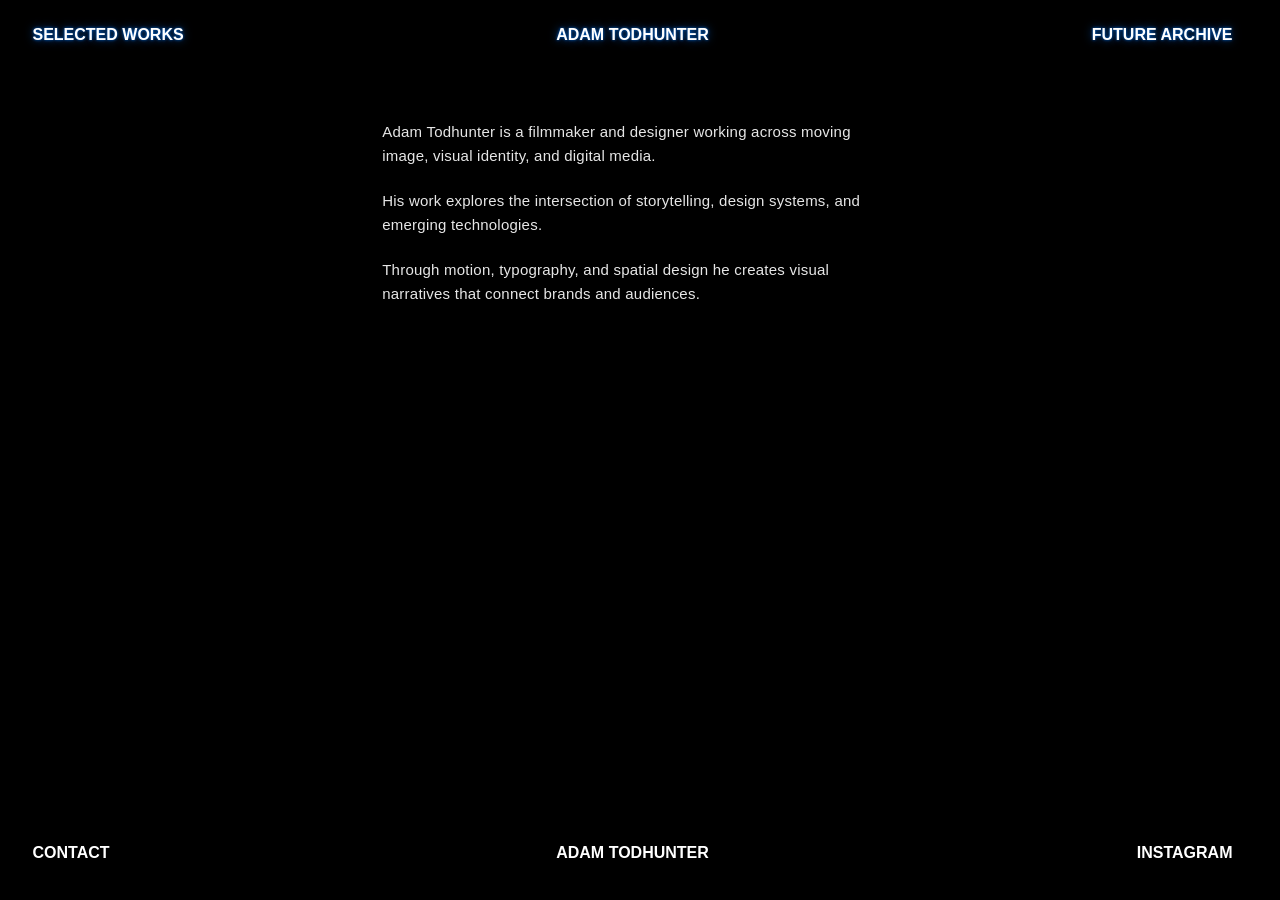
==== about.html @ 083ccc57 "add favicon" ====
<!DOCTYPE html>
<html lang="en">

<head>

<meta charset="UTF-8">
<title>Adam Todhunter</title>
<link rel="stylesheet" href="style.css">
<link rel="icon" type="image/png" href="favicon.png">

</head>

<body class="about-page">
    
<header class="site-header">

<div class="header-inner">

<a href="index.html" class="nav-link left">SELECTED WORKS</a>
<a href="about.html" class="nav-link center">ADAM TODHUNTER</a>
<a href="G_work.html" class="nav-link right">FUTURE ARCHIVE</a>

</div>

</header>



<main class="bio-page">

<div class="bio-text">

<p>
Adam Todhunter is a filmmaker and designer working across moving image, visual identity, and digital media.
</p>

<p>
His work explores the intersection of storytelling, design systems, and emerging technologies.
</p>

<p>
Through motion, typography, and spatial design he creates visual narratives that connect brands and audiences.
</p>

</div>

</main>

<footer class="site-footer">

  <div class="footer-inner">

    <a href="mailto:adam.todhunter@live.co.uk">CONTACT</a>
    <div class="footer-name">ADAM TODHUNTER</div>
    <a href="https://www.instagram.com/adam.todhunter">INSTAGRAM</a>

  </div>

</footer>

</body>
</html>
---- style.css ----
/* =========================
GLOBAL
========================= */

html{
height:100%;
scrollbar-gutter:stable;
}

body{
margin:0;
background:black;
color:white;
font-family:Arial, Helvetica, sans-serif;

min-height:100vh;
}


/* =========================
PAGE WIDTH SYSTEM
========================= */

.header-inner,
.grid,
.media-grid,
.site-footer{

max-width:clamp(1200px,90vw,2200px);
margin:auto;

padding-left:clamp(12px,1.5vw,20px);
padding-right:clamp(12px,1.5vw,20px);

}


/* =========================
HEADER
========================= */

.site-header{

position:fixed;
top:0;
left:0;
width:100%;

z-index:100;

pointer-events:none;

}

.header-inner{

display:grid;
grid-template-columns:1fr 1fr 1fr;

align-items:center;

padding-top:clamp(16px,2vw,32px);
padding-bottom:clamp(16px,2vw,32px);

font-size:clamp(8px,1.3vw,16px);
font-weight:600;

}

.nav-link{

pointer-events:auto;

text-decoration:none;
color:white;
transition:.2s;

text-shadow:
0 0 3px rgba(0,123,255,0.8),
0 0 10px rgba(0,123,255,0.6);

}

.nav-link:hover{
color:#007BFF;
}

.left{text-align:left;}
.center{text-align:center;}
.right{text-align:right;}


/* =========================
INDEX GRID
========================= */

.grid{

padding-top:120px;

display:grid;
grid-template-columns:repeat(3,1fr);

gap:clamp(12px,1.5vw,20px);

}

/* =========================
INDEX GRID RESPONSIVE
========================= */

@media (max-width:900px){

.grid{
grid-template-columns:repeat(2,1fr);
}

}

@media (max-width:500px){

.grid{
grid-template-columns:repeat(2,1fr);
}

}

/* hover image support */

.image-hover{

position:absolute;
width:100%;
height:100%;

object-fit:cover;

opacity:0;
transition:opacity .3s ease;

}

/* show hover image on hover */

.tile:hover .image-hover{
opacity:1;
}

/* hide default video when hovering */

.tile:hover .video-default{
opacity:0;
}

/* =========================
INDEX TILES
========================= */

.tile{

position:relative;
aspect-ratio:4/5;

overflow:hidden;
cursor:pointer;

}

.tile video{

position:absolute;
width:100%;
height:100%;

object-fit:cover;

transition:opacity .3s ease;

}

.video-default{opacity:1;}
.video-hover{opacity:0;}

.tile:hover .video-default{opacity:0;}
.tile:hover .video-hover{opacity:1;}


/* =========================
INDEX LIGHTBOX
========================= */

#lightbox{

position:fixed;
top:0;
left:0;

width:100%;
height:100%;

display:none;

align-items:center;
justify-content:center;

backdrop-filter:blur(8px) brightness(.35);

z-index:200;

}

#lightbox video{

max-width:85%;
max-height:85%;

border-radius:3px;

}

/* =========================
GALLERY GRID
========================= */

.media-grid{

padding-top:80px;

display:grid;
grid-template-columns:repeat(4,1fr);

gap:clamp(12px,1.5vw,20px);

grid-auto-rows:8px;

}

@media (max-width:1400px){
.media-grid{grid-template-columns:repeat(3,1fr);}
}

@media (max-width:900px){
.media-grid{grid-template-columns:repeat(2,1fr);}
}

@media (max-width:600px){
.media-grid{grid-template-columns:1fr;}
}


/* =========================
GALLERY TOGGLE
========================= */

.gallery-toggle{

max-width:clamp(1200px,90vw,2200px);
margin:auto;

/* match page width system */

padding-left:clamp(12px,1.5vw,20px);
padding-right:clamp(12px,1.5vw,20px);

margin: top 20px;
margin-bottom:10px;

display:flex;
justify-content:center;

/* button spacing */

gap:clamp(24px,3ch,48px);

font-size:clamp(8px,1.3vw,16px);
font-weight:600;

position:sticky;
top:80px;

z-index:50;

}

/* active state */

.toggle-btn.active{
color:#007BFF;
}

.hidden{
display:none;
}


/* =========================
FUTURE TILES
========================= */

.media-tile{

overflow:hidden;

}

.media-tile img,
.media-tile video{

width:100%;
height:auto;

display:block;

}


.media-tile video{
object-fit:cover;
}

.media-tile{

break-inside:avoid;
margin-bottom:clamp(12px,1.5vw,20px);

overflow:hidden;

}

/* =========================
FEATURE TILE
========================= */

.media-tile.feature{

grid-column:span 2;

}

.media-tile.feature img,
.media-tile.feature video{

width:100%;
height:auto;

}

/* =========================
GALLERY LIGHTBOX
========================= */

#gallery-lightbox{

position:fixed;
top:0;
left:0;

width:100%;
height:100%;

display:none;

align-items:center;
justify-content:center;

backdrop-filter:blur(8px) brightness(.35);

z-index:300;

}

.lightbox-content{

display:flex;

align-items:flex-end;
justify-content:center;

gap:30px;

max-width:90vw;
max-height:90vh;

margin:auto;

}

.lightbox-media{

display:flex;

justify-content:center;
align-items:center;

}

.lightbox-media img,
.lightbox-media video{

max-width:65vw;
max-height:90vh;

border-radius:5px;

display:block;

}

.lightbox-description{

font-family:Helvetica, Arial, sans-serif;
font-weight:bold;

text-align:left;

max-width:280px;

align-self:flex-end;

padding-right:30px;

color:white;

font-size:clamp(12px,0.9vw,16px);

line-height:1.5;

}


/* =========================
ABOUT PAGE
========================= */

.bio-page{

padding-top:120px;

display:flex;
justify-content:center;

}

.bio-text{

max-width:60ch;
width:100%;

font-family:Helvetica, Arial, sans-serif;

font-size:clamp(11px,1.2vw,15px);

line-height:1.6;

letter-spacing:0.015em;

color:rgba(255,255,255,0.9);

}

.bio-text p{
margin-top:0;
margin-bottom:1.4em;
}


/* =========================
ABOUT PAGE LAYOUT
========================= */

.about-page{
display:flex;
flex-direction:column;
min-height:100vh;
}

.about-page .bio-page{
flex:1;
}


/* =========================
FOOTER
========================= */

.site-footer{
width:100%;
}

.footer-inner{

max-width:clamp(1200px,90vw,2200px);
margin:auto;


display:grid;
grid-template-columns:1fr 1fr 1fr;

padding-top:clamp(20px,3vw,40px);
padding-bottom:clamp(20px,3vw,40px);

font-size:clamp(8px,1.3vw,16px);
font-weight:600;

}

.footer-inner a{
text-decoration:none;
color:white;
}

.footer-inner a:hover{
color:#007BFF;
}

.footer-name{text-align:center;}

.footer-inner a:first-child{text-align:left;}
.footer-inner a:last-child{text-align:right;}
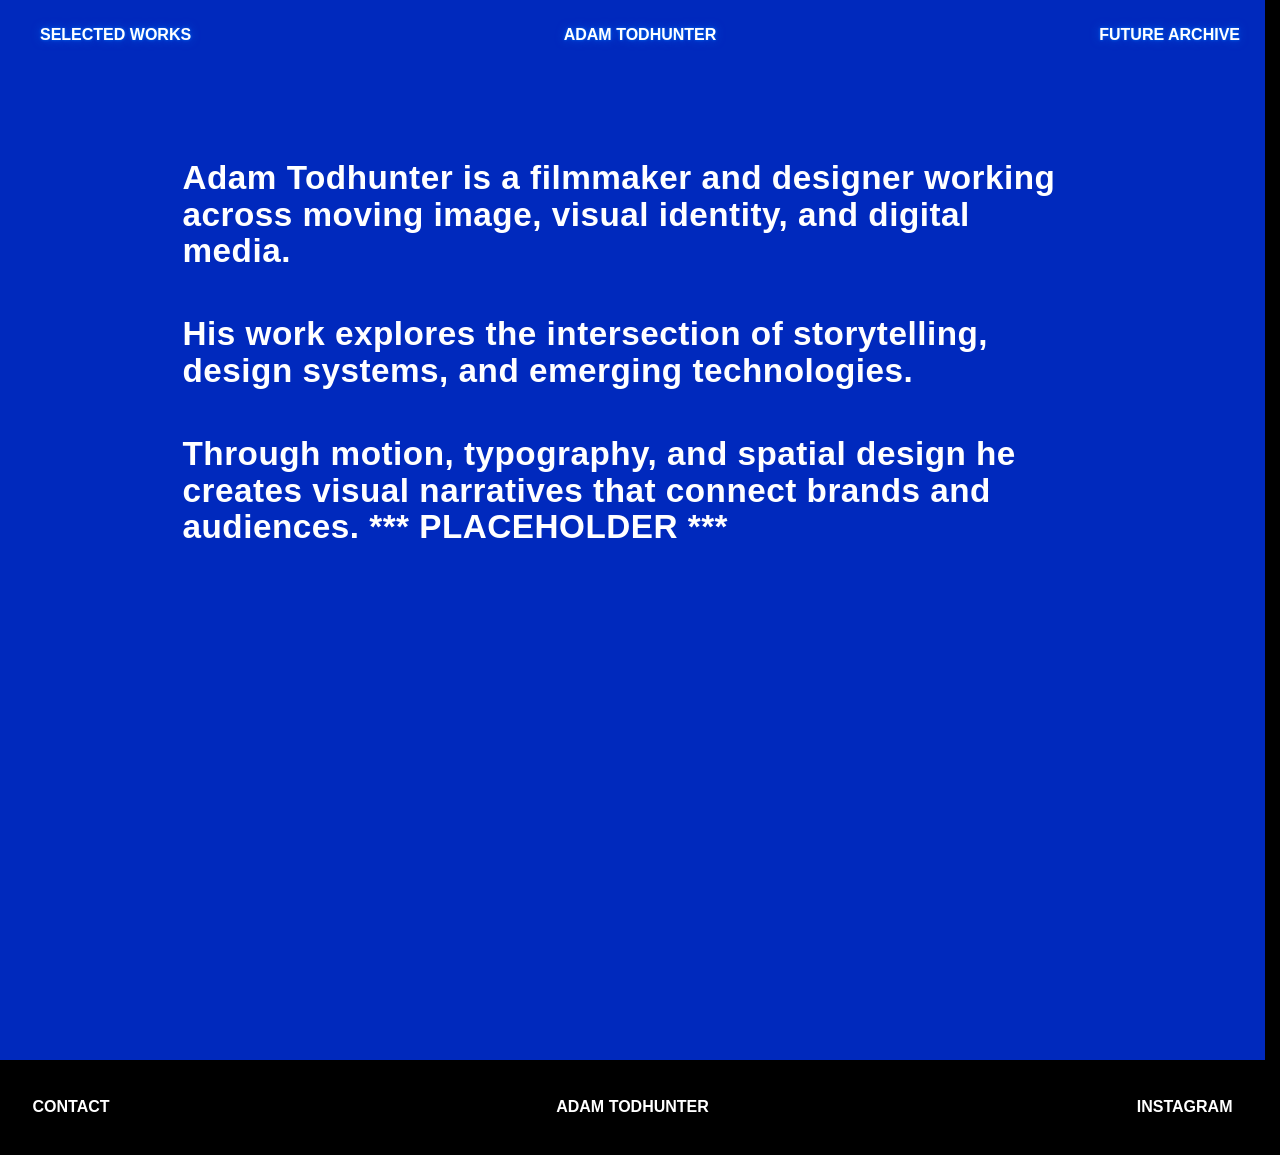
==== commit 75d14958: "update" ====
--- a/about.html
+++ b/about.html
@@ -39,7 +39,7 @@
 </p>
 
 <p>
-Through motion, typography, and spatial design he creates visual narratives that connect brands and audiences.
+Through motion, typography, and spatial design he creates visual narratives that connect brands and audiences. *** PLACEHOLDER ***
 </p>
 
 </div>
--- a/style.css
+++ b/style.css
@@ -465,17 +465,40 @@
 
 
 /* =========================
-ABOUT PAGE LAYOUT
-========================= */
-
-.about-page{
+ABOUT PAGE
+========================= */
+
+.bio-page{
+
+background:#0029bd;  /* blue background */
+
+min-height:100vh;
+
 display:flex;
-flex-direction:column;
-min-height:100vh;
-}
-
-.about-page .bio-page{
-flex:1;
+justify-content:center;
+align-items:flex-start;   /* move text to top */
+
+padding-top:160px;        /* space from header */
+
+padding-left:clamp(20px,5vw,120px);
+padding-right:clamp(20px,5vw,120px);
+
+}
+
+/* text styling */
+
+.bio-text{
+
+max-width:900px;
+
+font-family:Helvetica, Arial, sans-serif;
+font-weight:bold;
+
+font-size:clamp(22px,2.6vw,44px);
+line-height:1.1;
+
+color:white;
+
 }
 
 
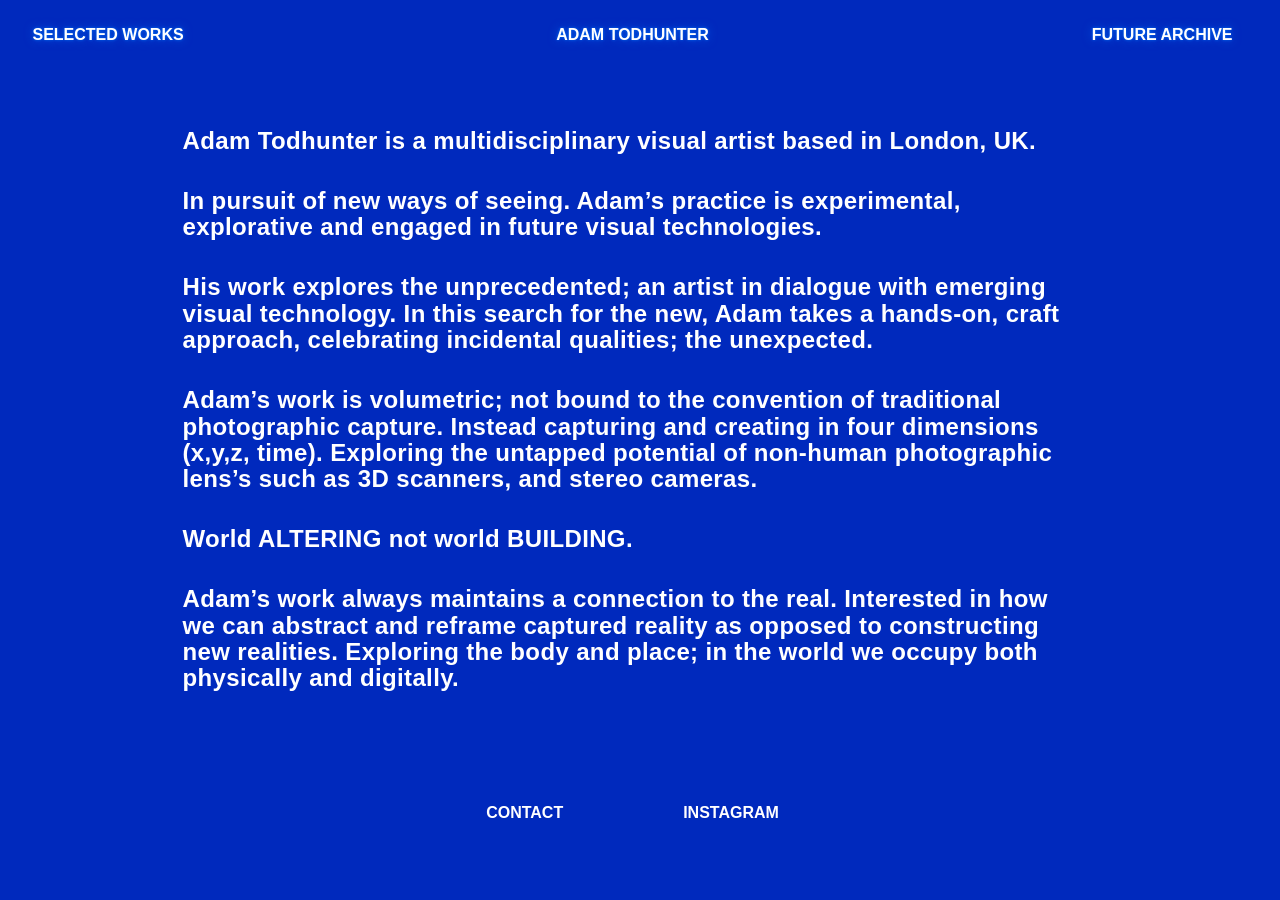
==== commit 2cda2295: "update" ====
--- a/about.html
+++ b/about.html
@@ -16,9 +16,9 @@
 
 <div class="header-inner">
 
-<a href="index.html" class="nav-link left">SELECTED WORKS</a>
-<a href="about.html" class="nav-link center">ADAM TODHUNTER</a>
-<a href="G_work.html" class="nav-link right">FUTURE ARCHIVE</a>
+<a href="index.html" class="nav-link left" data-bg="SELECTED WORKS" >SELECTED WORKS</a>
+<a href="about.html" class="nav-link center" data-bg="A B O U T" >ADAM TODHUNTER</a>
+<a href="G_work.html" class="nav-link right" data-bg="WORK / PLAY" >FUTURE ARCHIVE</a>
 
 </div>
 
@@ -31,27 +31,39 @@
 <div class="bio-text">
 
 <p>
-Adam Todhunter is a filmmaker and designer working across moving image, visual identity, and digital media.
+Adam Todhunter is a multidisciplinary visual artist based in London, UK.
 </p>
 
 <p>
-His work explores the intersection of storytelling, design systems, and emerging technologies.
+In pursuit of new ways of seeing. Adam’s practice is experimental, explorative and engaged in future visual technologies. 
 </p>
 
 <p>
-Through motion, typography, and spatial design he creates visual narratives that connect brands and audiences. *** PLACEHOLDER ***
+His work explores the unprecedented; an artist in dialogue with emerging visual technology. In this search for the new, Adam takes a hands-on, craft approach, celebrating incidental qualities; the unexpected. 
 </p>
+
+<p>
+Adam’s work is volumetric; not bound to the convention of traditional photographic capture. Instead capturing and creating in four dimensions (x,y,z, time). Exploring the untapped potential of non-human photographic lens’s such as 3D scanners, and stereo cameras. 
+</p>
+
+<p>
+  World ALTERING not world BUILDING. 
+</p>
+
+<p>
+  Adam’s work always maintains a connection to the real. Interested in how we can abstract and reframe captured reality as opposed to constructing new realities. Exploring the body and place; in the world we occupy both physically and digitally.
+</p>
+
 
 </div>
 
 </main>
 
-<footer class="site-footer">
+<footer class="site-footer about-footer">
 
   <div class="footer-inner">
 
     <a href="mailto:adam.todhunter@live.co.uk">CONTACT</a>
-    <div class="footer-name">ADAM TODHUNTER</div>
     <a href="https://www.instagram.com/adam.todhunter">INSTAGRAM</a>
 
   </div>
--- a/style.css
+++ b/style.css
@@ -91,6 +91,58 @@
 
 
 /* =========================
+HEADER HOVER BACK TEXT
+========================= */
+
+.nav-link{
+
+position:relative;
+display:inline-block;
+
+}
+
+/* background word */
+
+.nav-link::before{
+
+content:attr(data-bg);
+
+position:absolute;
+left:50%;
+top:50%;
+
+transform:translate(-50%,-50%) scale(1);
+
+font-family:Helvetica, Arial, sans-serif;
+font-weight:bold;
+
+font-size:clamp(30px,2.5vw,55px);
+
+color:white;
+
+opacity:0;
+
+filter:blur(2px);
+
+pointer-events:none;
+
+transition:opacity .25s ease;
+
+white-space:nowrap;
+
+z-index:-1;
+
+}
+
+/* hover reveal */
+
+.nav-link:hover::before{
+
+opacity:.25;
+
+}
+
+/* =========================
 INDEX GRID
 ========================= */
 
@@ -432,6 +484,10 @@
 ABOUT PAGE
 ========================= */
 
+body.about-page{
+background:#0029bd;
+}
+
 .bio-page{
 
 padding-top:120px;
@@ -470,19 +526,19 @@
 
 .bio-page{
 
-background:#0029bd;  /* blue background */
-
-min-height:100vh;
+flex:1;                /* pushes footer down */
 
 display:flex;
 justify-content:center;
-align-items:flex-start;   /* move text to top */
-
-padding-top:160px;        /* space from header */
+align-items:flex-start;
+
+padding-top:clamp(100px,10vw,175px);
 
 padding-left:clamp(20px,5vw,120px);
 padding-right:clamp(20px,5vw,120px);
 
+padding-bottom:clamp(0px,6vw,40px);
+
 }
 
 /* text styling */
@@ -494,10 +550,24 @@
 font-family:Helvetica, Arial, sans-serif;
 font-weight:bold;
 
-font-size:clamp(22px,2.6vw,44px);
+font-size:clamp(16px,2vw,24px);
 line-height:1.1;
 
 color:white;
+
+}
+
+/* =========================
+ABOUT PAGE FOOTER
+========================= */
+
+.about-footer .footer-inner{
+
+display:flex;
+justify-content:center;
+align-items:center;
+
+gap:120px;
 
 }
 
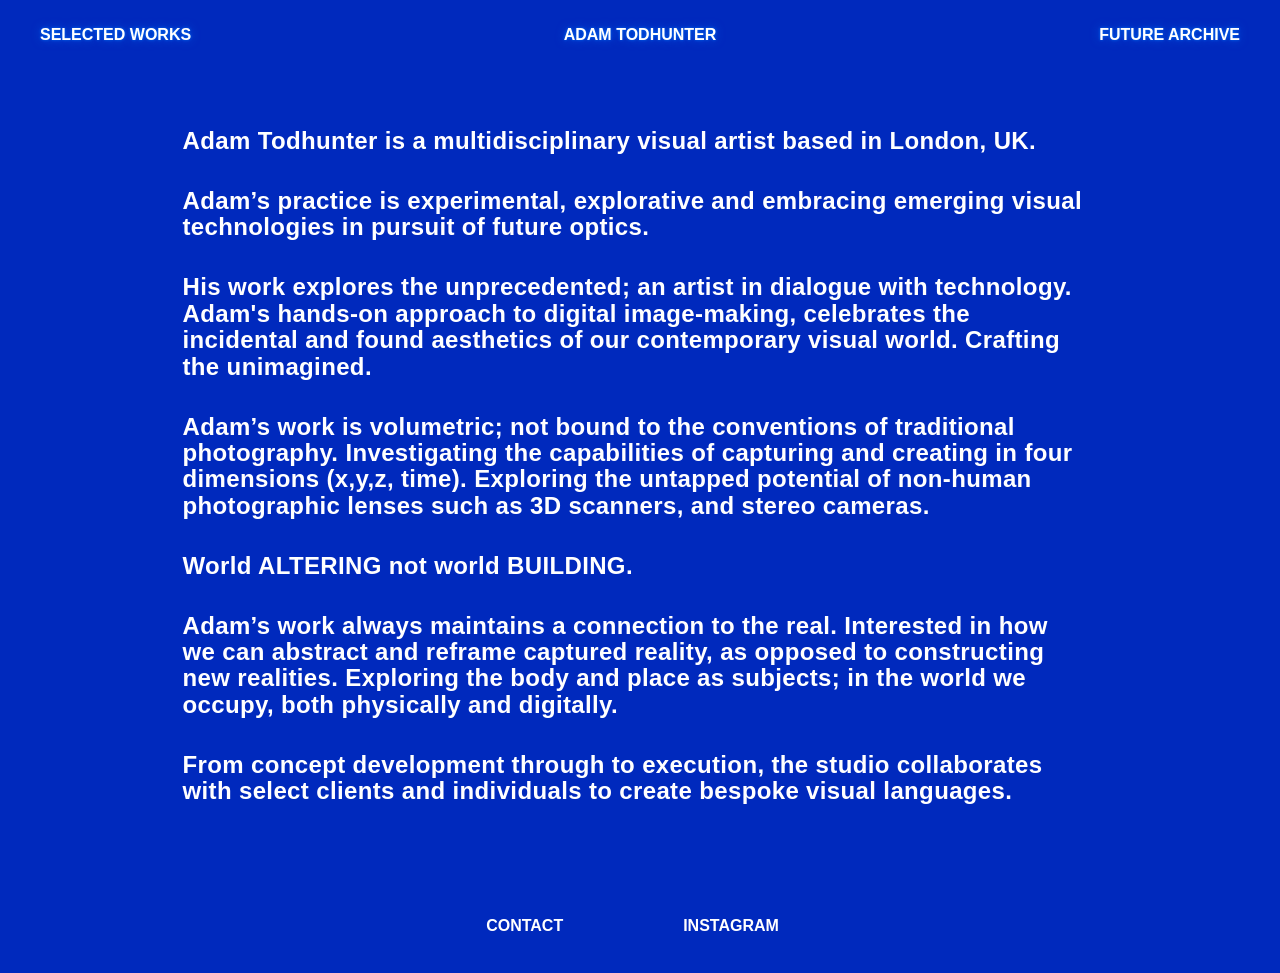
==== commit f861348f: "update" ====
--- a/about.html
+++ b/about.html
@@ -16,9 +16,9 @@
 
 <div class="header-inner">
 
-<a href="index.html" class="nav-link left" data-bg="SELECTED WORKS" >SELECTED WORKS</a>
+<a href="Selectedworks.html" class="nav-link left" data-bg="SELECTED WORKS" >SELECTED WORKS</a>
 <a href="about.html" class="nav-link center" data-bg="A B O U T" >ADAM TODHUNTER</a>
-<a href="G_work.html" class="nav-link right" data-bg="WORK / PLAY" >FUTURE ARCHIVE</a>
+<a href="Work_Gallery.html" class="nav-link right" data-bg="WORK / EXPLORATION" >FUTURE ARCHIVE</a>
 
 </div>
 
@@ -35,23 +35,27 @@
 </p>
 
 <p>
-In pursuit of new ways of seeing. Adam’s practice is experimental, explorative and engaged in future visual technologies. 
+Adam’s practice is experimental, explorative and embracing emerging visual technologies in pursuit of future optics. 
 </p>
 
 <p>
-His work explores the unprecedented; an artist in dialogue with emerging visual technology. In this search for the new, Adam takes a hands-on, craft approach, celebrating incidental qualities; the unexpected. 
+His work explores the unprecedented; an artist in dialogue with technology. Adam's hands-on approach to digital image-making, celebrates the incidental and found aesthetics of our contemporary visual world. Crafting the unimagined. 
 </p>
 
 <p>
-Adam’s work is volumetric; not bound to the convention of traditional photographic capture. Instead capturing and creating in four dimensions (x,y,z, time). Exploring the untapped potential of non-human photographic lens’s such as 3D scanners, and stereo cameras. 
+Adam’s work is volumetric; not bound to the conventions of traditional photography. Investigating the capabilities of capturing and creating in four dimensions (x,y,z, time). Exploring the untapped potential of non-human photographic lenses such as 3D scanners, and stereo cameras. 
 </p>
 
 <p>
-  World ALTERING not world BUILDING. 
+World ALTERING not world BUILDING. 
 </p>
 
 <p>
-  Adam’s work always maintains a connection to the real. Interested in how we can abstract and reframe captured reality as opposed to constructing new realities. Exploring the body and place; in the world we occupy both physically and digitally.
+Adam’s work always maintains a connection to the real. Interested in how we can abstract and reframe captured reality, as opposed to constructing new realities. Exploring the body and place as subjects; in the world we occupy, both physically and digitally.
+</p>
+
+<p>
+From concept development through to execution, the studio collaborates with select clients and individuals to create bespoke visual languages.
 </p>
 
 
--- a/style.css
+++ b/style.css
@@ -34,16 +34,61 @@
 
 }
 
-
-/* =========================
-HEADER
-========================= */
-
-.site-header{
-
+/* LANDING PAGE */
+
+.landing-page{
+margin:0;
+height:100vh;
+overflow:hidden;
+}
+
+/* VIDEO */
+
+.landing-video{
 position:fixed;
 top:0;
 left:0;
+
+width:100%;
+height:100%;
+
+object-fit:cover;
+
+z-index:-1;
+}
+
+/* CENTER BUTTON */
+
+.landing-center{
+position:absolute;
+top:50%;
+left:50%;
+
+transform:translate(-50%,-50%);
+}
+
+/* ENTER BUTTON */
+
+.landing-enter{
+font-family:Helvetica, Arial, sans-serif;
+font-weight:600;
+
+font-size:clamp(28px,4vw,60px);
+
+color:white;
+text-decoration:none;
+}
+
+
+/* =========================
+HEADER
+========================= */
+
+.site-header{
+
+position:fixed;
+top:0;
+left:0;
 width:100%;
 
 z-index:100;
@@ -143,7 +188,7 @@
 }
 
 /* =========================
-INDEX GRID
+SELECTED WORKS GRID
 ========================= */
 
 .grid{
@@ -158,7 +203,7 @@
 }
 
 /* =========================
-INDEX GRID RESPONSIVE
+SELECTED WORKS GRID RESPONSIVE
 ========================= */
 
 @media (max-width:900px){
@@ -205,7 +250,7 @@
 }
 
 /* =========================
-INDEX TILES
+SELECTED WORKS TILES
 ========================= */
 
 .tile{
@@ -238,7 +283,7 @@
 
 
 /* =========================
-INDEX LIGHTBOX
+SELECTED WORKS LIGHTBOX
 ========================= */
 
 #lightbox{
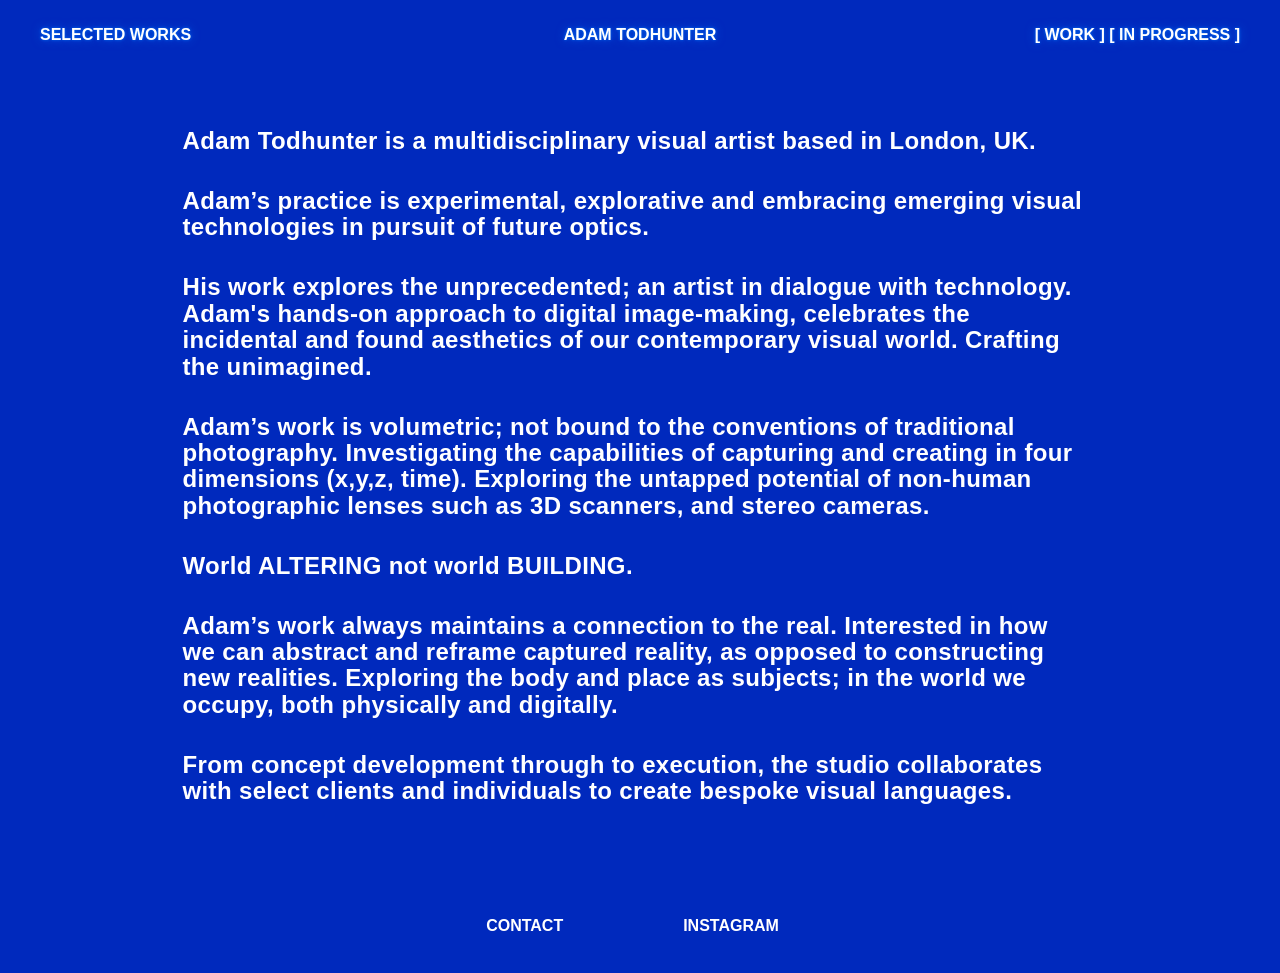
==== commit 2eedc514: "update" ====
--- a/about.html
+++ b/about.html
@@ -17,8 +17,8 @@
 <div class="header-inner">
 
 <a href="Selectedworks.html" class="nav-link left" data-bg="SELECTED WORKS" >SELECTED WORKS</a>
-<a href="about.html" class="nav-link center" data-bg="A B O U T" >ADAM TODHUNTER</a>
-<a href="Work_Gallery.html" class="nav-link right" data-bg="WORK / EXPLORATION" >FUTURE ARCHIVE</a>
+<a href="about.html" class="nav-link center" data-bg="STUDIO PRACTICE" >ADAM TODHUNTER</a>
+<a href="Work_Gallery.html" class="nav-link right" data-bg="WORK / EXPLORATION" >[ WORK ]  [ IN PROGRESS ]</a>
 
 </div>
 
